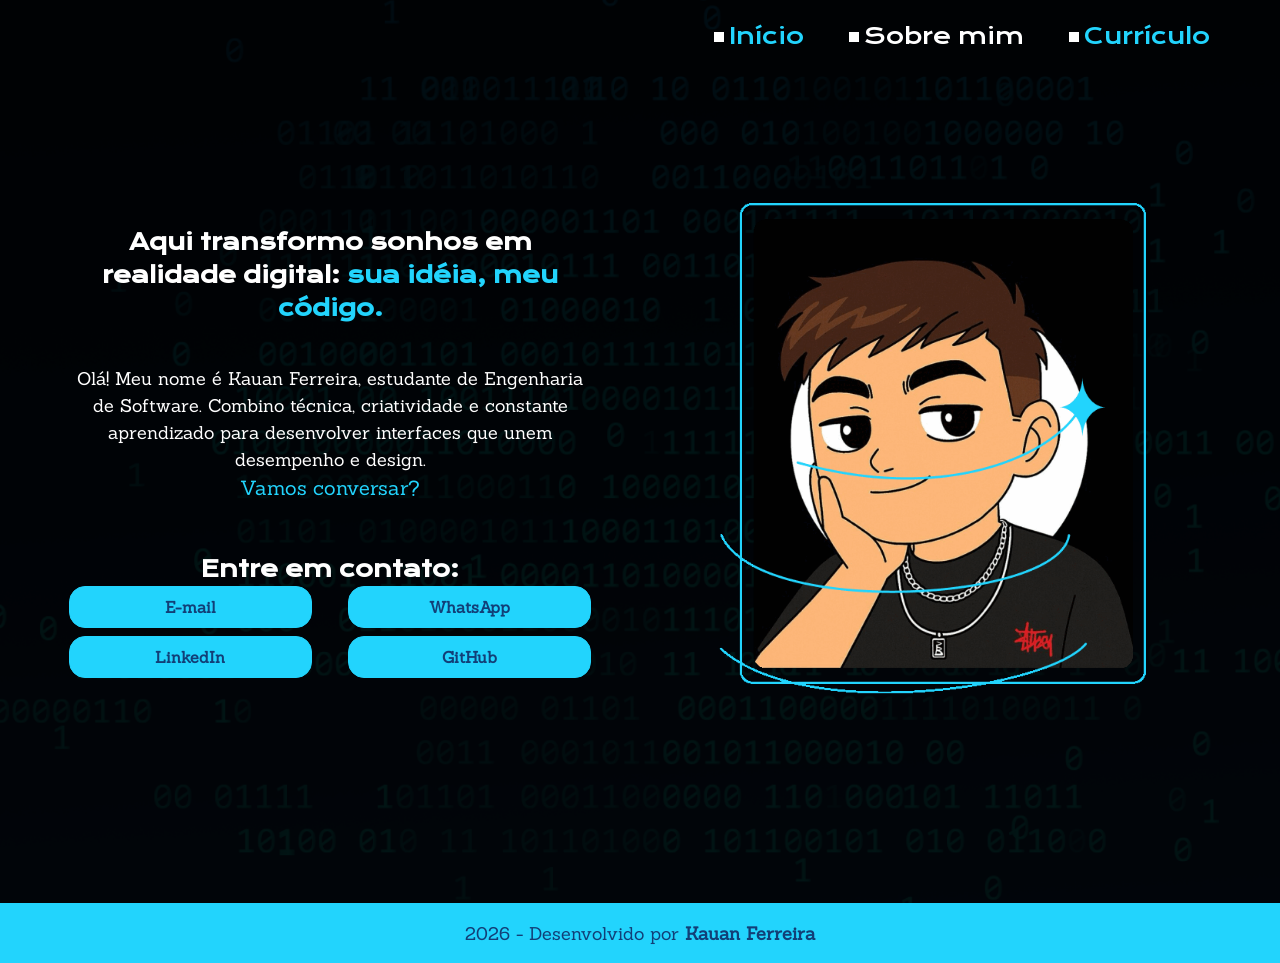
==== html/index.html @ c837f891 "started to do the about me page" ====
<!DOCTYPE html>
<html lang="pt-BR">

<head>
    <meta charset="UTF-8">
    <meta name="viewport" content="width=device-width, initial-scale=1.0">
    <title>Portfólio - Kauan Ferreira</title>
    <link rel="preconnect" href="https://fonts.googleapis.com">
    <link rel="preconnect" href="https://fonts.gstatic.com" crossorigin>
    <link rel="preconnect" href="https://fonts.googleapis.com">
    <link rel="preconnect" href="https://fonts.gstatic.com" crossorigin>
    <link href="https://fonts.googleapis.com/css2?family=Krona+One&family=Sanchez:ital@0;1&display=swap"
        rel="stylesheet">
    <link rel="stylesheet" href="../css/reset.css">
    <link rel="stylesheet" href="../css/index.css">
</head>

<body>
    <header class="header">
        <nav class="header-nav">
            <ul class="header-menu">
                <li class="header-item inicio"><a class="header-link text-blue" href="../html/index.html">Início</a></li>
                <li class="header-item sobre mim"><a class="header-link" href="../html/aboutme.html">Sobre mim</a></li>
                <li class="header-item curriculo"><a class="header-link text-blue" href="../files/Currículo_10-2025.docx">Currículo</a></li>
            </ul>
        </nav>
    </header>
    <main class="container">

        <section class="conteudo">
            
            <section class="text-container">
                <h1 class="title">
                    Aqui transformo sonhos em realidade digital: <b class="text-blue">sua idéia, meu código.</b>
                </h1>
                <p class="subtitle">Olá! Meu nome é Kauan Ferreira, estudante de Engenharia de Software. Combino
                    técnica,
                    criatividade e constante aprendizado para desenvolver interfaces que unem desempenho e design. <br>
                    <span class="text-blue subtitle-blue">Vamos conversar?</span>
                </p>
            </section>

            <section class="btn-container">
                <h2 class="title">Entre em contato:</h2>
                <div class="contact-buttons">
                    <a href="mailto:kauanferreira2917@gmail.com" target="_blank" class="btn">E-mail</a>
                    <a href="https://api.whatsapp.com/send?phone=5511998253084&text=Ol%C3%A1%2C%20gostaria%20de%20saber%20mais%20sobre%20seu%20trabalho!"
                        target="_blank" class="btn">WhatsApp</a>
                    <a href="https://www.linkedin.com/in/kafs87/" target="_blank" class="btn">LinkedIn</a>
                    <a href="https://github.com/kafs87" target="_blank" class="btn">GitHub</a>
                </div>
            </section>
        </section>

        <section class="image-container">
            <img src="../image/avatar-gif-formatted.gif" alt="GIF de um avatar" class="image-avatar">
        </section>

    </main>
    <footer class="footer">
        <p class="text-footer"><span id="current-year"></span> - Desenvolvido por <b>Kauan Ferreira</b></p>
    </footer>
<script>
    document.getElementById('current-year').textContent = new Date().getFullYear();
</script>
</body>

</html>
---- css/index.css ----
body {
    background-color: #000000;
    background-image: url('../image/bg-code.png');
    color: #fff;
    font-family: "Sanchez", sans-serif;
    line-height: 1.5;
    box-sizing: border-box;
    background-size: cover;
    background-repeat: no-repeat;
    background-position: center;
}

.header {
    display: flex;
    align-items: center;
    justify-content: flex-end;
    font-family: "Krona One", sans-serif;
    font-size: 24px;
}

.header-menu {
    display: flex;
    padding-top: 20px;
    align-items: center;
    margin-right: 70px;
}

.header-menu a {
    display: flex;
    align-items: center;
    gap: 5px;
    margin-left: 45px;
    transition: transform 0.3s ease;
}

.header-menu a::before {
    content: "";
    display: inline-block;
    width: 10px;
    height: 10px;
    background-color: #fff;
    transition: background-color 0.3s ease;
}

.header-link:hover {
    transform: scale(1.07);
    color: #123f77;
}

.header-menu a:hover::before {
    background-color: #123f77;
}

.header-link:active {
    transform: scale(0.99);
    color: #22d4fd;
}

.text-blue {
    color: #22d4fd;
}

.subtitle-blue {
    font-size: 22px;
}

.title {
    font-family: "Krona One", sans-serif;
    font-size: 30px;
}

.subtitle {
    font-family: "Sanchez", sans-serif;
    font-size: 20px;
    margin-bottom: 70px;
}

.container {
    display: flex;
    align-items: center;
    justify-content: center;
    text-align: center;
    padding-top: 145px;
}

.conteudo {
    display: flex;
    flex-direction: column;
    margin-right: 100px;
}

.text-container {
    max-width: 800px;
    width: 100%;
    display: flex;
    flex-direction: column;
    gap: 40px;
}

.contact-buttons {
    display: grid;
    grid-template-columns: 1fr 1fr;
    gap: 8px;
    justify-items: center;
    align-items: center;
}

.btn {
    display: flex;
    align-items: center;
    justify-content: center;
    background-color: #22d4fd;
    text-align: center;
    width: 97%;
    border-radius: 16px;
    font-size: 1.3rem;
    padding: 15px 0;
    color: #123f77;
    font-family: "Sanchez", sans-serif;
    font-weight: 700;
    border: 1px solid #22d4fd;
}

.btn:hover {
    background-color: #123f77;
    color: #22d4fd;
    transform: scale(1.05);
    transition: background-color 0.3s, color 0.3s, transform 0.3s;
}

.footer {
    display: flex;
    align-items: center;
    justify-content: center;
    margin-top: 121px;
    height: 60px;
    background-color: #22d4fd;
    color: #123f77;
    font-family: "Sanchez", sans-serif;
    font-size: 18px;
}

.image-avatar {
    width: 500px;
}

@media (max-width: 1200px) {
    .header .inicio {
        display: none;
    }

    .header {
        font-size: 14px;
        display: flex;
        justify-content: center;
    }

    .header-menu {
        margin-right: 50px;
        gap: 15px;
        padding-top: 10px;
    }

    .header-menu a::before {
        width: 8px;
        height: 8px;
    }

    .title {
        font-size: 20px;
    }

    .subtitle {
        font-size: 16px;
        margin-bottom: 50px;
    }

    .subtitle-blue {
        font-size: 18px;
    }

    .container {
        flex-direction: column-reverse;
        padding-top: 100px;
        gap: 50px;
        flex-wrap: wrap;
    }

    .conteudo {
        margin-right: 0;
    }

    .text-container {
        max-width: 600px;
        width: 100%;
        padding: 0 20px;
    }

    .btn {
        padding: 8px 0px;
        font-size: 1rem;
        width: 90%;
    }

    .image-avatar {
        margin-right: 15px;
        max-width: 70vw;
        width: 100%;
    }
}


@media (max-width: 1500px) {
    .header {
        font-size: 22px;
    }

    .title {
        font-size: 22px;
    }

    .subtitle {
        font-size: 18px;
        margin-bottom: 50px;
    }

    .subtitle-blue {
        font-size: 20px;
    }

    .conteudo {
        margin-right: 0
    }

    .container {
        padding-top: 150px;
        gap: 50px;
        flex-wrap: wrap;
    }

    .text-container {
        max-width: 550px;
        width: 100%;
        padding: 0 20px;
    }

    .btn {
        padding: 8px 0px;
        font-size: 1rem;
        width:90%;
    }

    .image-avatar {
        margin-right: 15px;
        max-width: 70vw;
        width: 75%;
    }

    .footer {
        margin-top: 203px;
    }
}
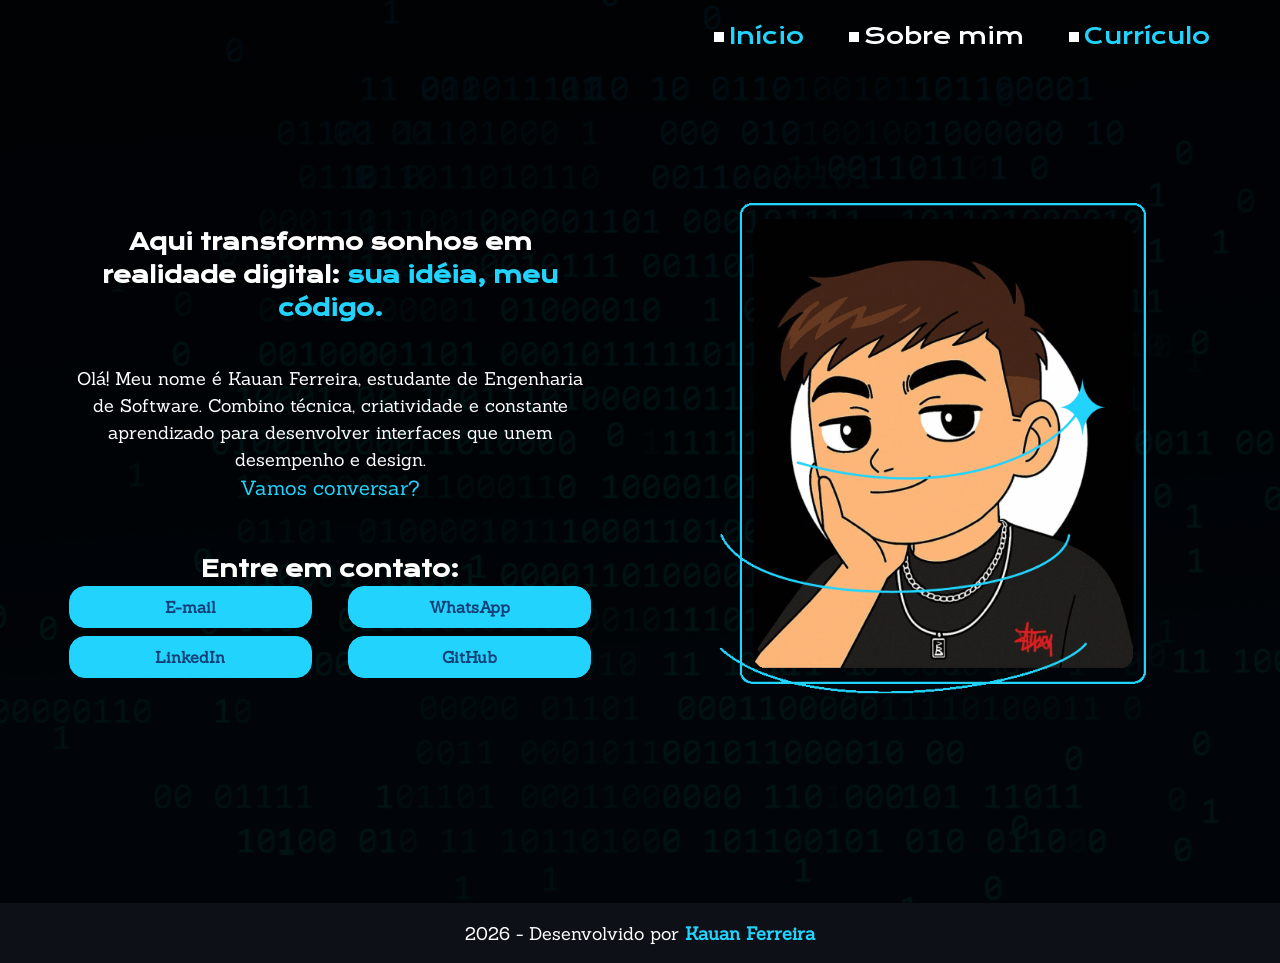
==== commit 492345fe: "finished the home page" ====
--- a/html/index.html
+++ b/html/index.html
@@ -58,7 +58,7 @@
 
     </main>
     <footer class="footer">
-        <p class="text-footer"><span id="current-year"></span> - Desenvolvido por <b>Kauan Ferreira</b></p>
+        <p class="text-footer"><span id="current-year"></span> - Desenvolvido por <b class="text-blue">Kauan Ferreira</b></p>
     </footer>
 <script>
     document.getElementById('current-year').textContent = new Date().getFullYear();
--- a/css/index.css
+++ b/css/index.css
@@ -134,8 +134,8 @@
     justify-content: center;
     margin-top: 121px;
     height: 60px;
-    background-color: #22d4fd;
-    color: #123f77;
+    background-color: #0d1117;
+    color: #ffffff;
     font-family: "Sanchez", sans-serif;
     font-size: 18px;
 }
